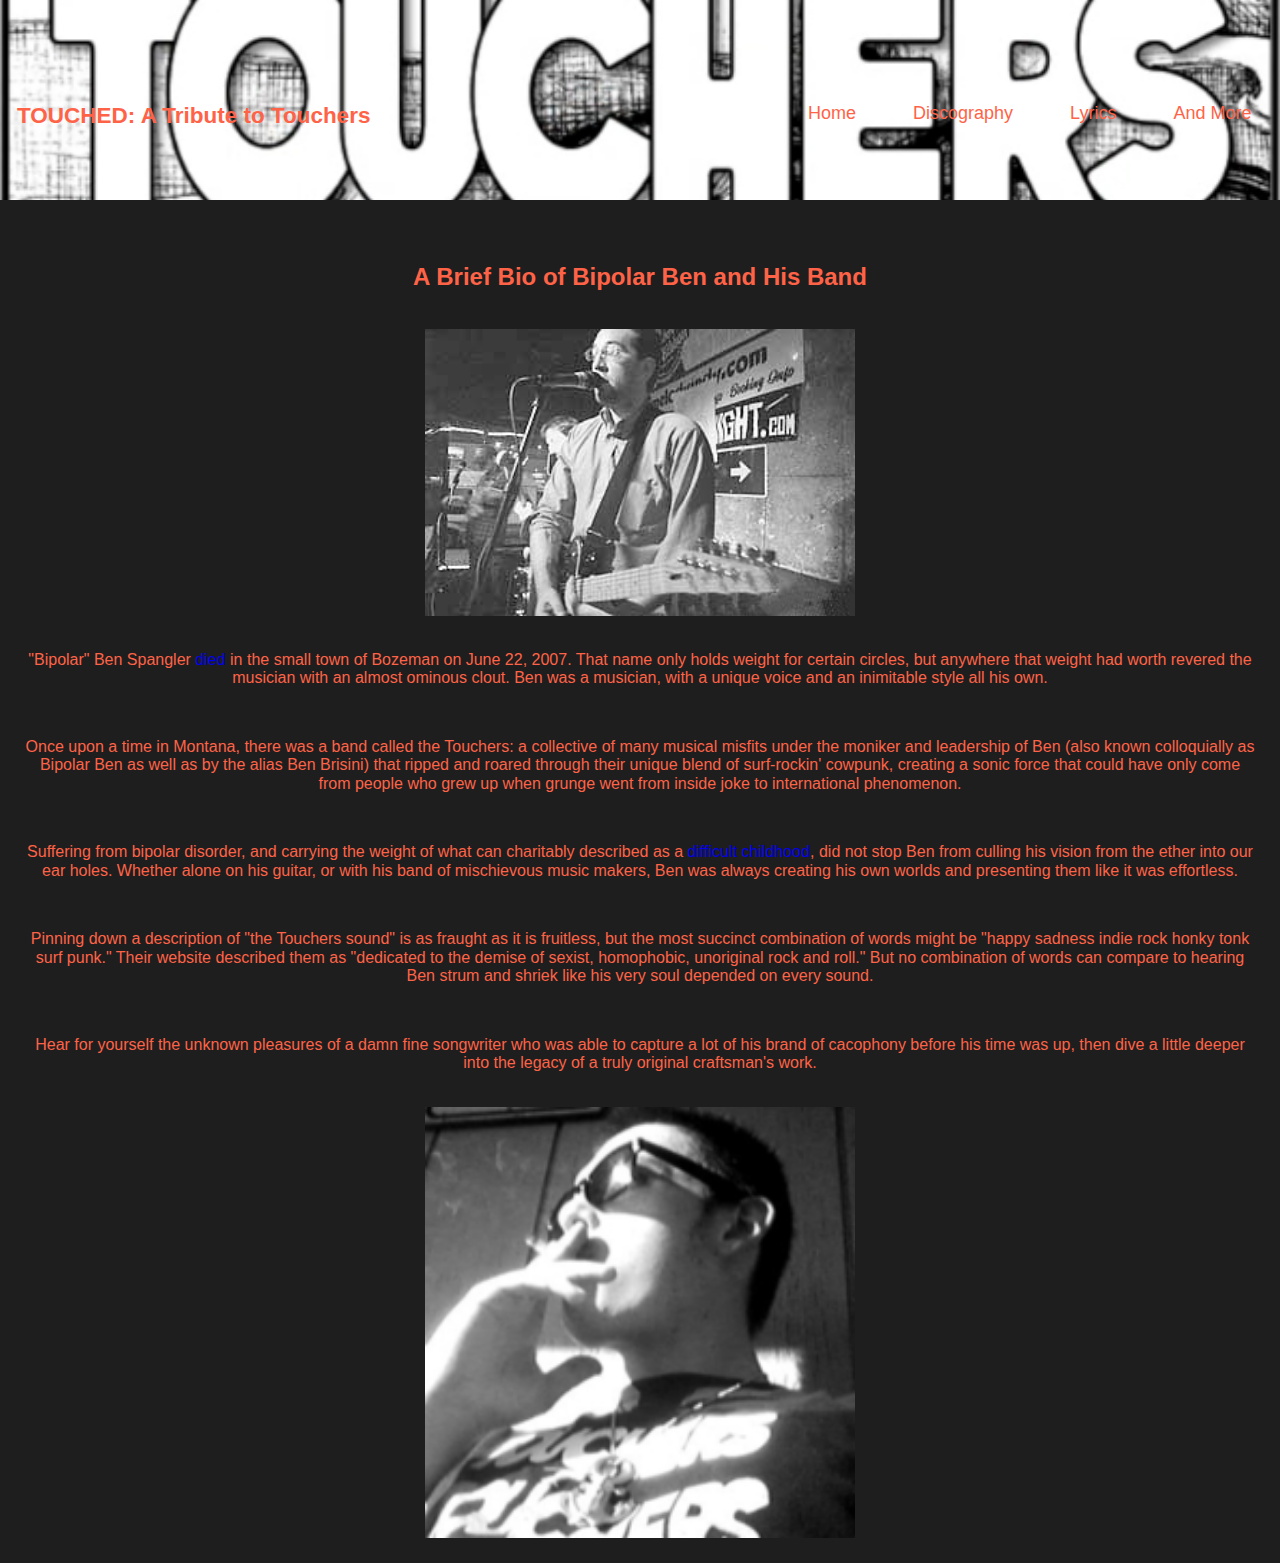
==== index.html @ 3c3c13c0 "updated article links in bio" ====
<!DOCTYPE html>

<html>
    <head>
        <title>Touched: A Tribute to the Touchers</title>
        <link rel="stylesheet" href="styles.css">
        <link rel="stylesheet" href="normalize.css">
        <meta charset="UTF-8">
        <meta name="viewport" content="width=device-width, initial-scale=1.0">
    </head>

    <body>
        <div class="container">
            <header class="main-header">
                <ul class="nav">
                    <li>TOUCHED: A Tribute to Touchers</li>
                    <li><a href="index.html" class="nav-link">Home</a></li>
                    <li><a href="discography.html" class="nav-link">Discography</a></li>
                    <li><a href="lyrics.html" class="nav-link">Lyrics</a></li>
                    <li><a href="more.html" class="nav-link">And More</a></li>
                </ul>
            </header>

            <main class="main-content">
                <br>
                <h2>A Brief Bio of Bipolar Ben and His Band</h2>
                <br>
                <img src="images/ben.jpeg" alt="Ben Spangler playing live" class="center">
                <br>
                <p>
                    "Bipolar" Ben Spangler <a href="http://www.mydeathspace.com/article/2008/03/21/Ben_Spangler_aka_Bi_Polar_Ben_(32)_died_from_a_drug_overdose">died</a> in the small town of Bozeman on June 22, 2007. That name only holds weight for certain circles, but anywhere that weight had worth revered the musician with an almost ominous clout. Ben was a musician, with a unique voice and an inimitable style all his own.
                </p>
                <br>
                <p>
                    Once upon a time in Montana, there was a band called the Touchers: a collective of many musical misfits under the moniker and leadership of Ben (also known colloquially as Bipolar Ben as well as by the alias Ben Brisini) that ripped and roared through their unique blend of surf-rockin' cowpunk, creating a sonic force that could have only come from people who grew up when grunge went from inside joke to international phenomenon. 
                </p>
                <br>
                <p>
                    Suffering from bipolar disorder, and carrying the weight of what can charitably described as a <a href="https://www.newsreview.com/chico/touch-me-im-sick/content?oid=312486">difficult childhood</a>, did not stop Ben from culling his vision from the ether into our ear holes. Whether alone on his guitar, or with his band of mischievous music makers, Ben was always creating his own worlds and presenting them like it was effortless.
                </p>
                <br>
                <p>
                    Pinning down a description of "the Touchers sound" is as fraught as it is fruitless, but the most succinct combination of words might be "happy sadness indie rock honky tonk surf punk." Their website described them as "dedicated to the demise of sexist, homophobic, unoriginal rock and roll." But no combination of words can compare to hearing Ben strum and shriek like his very soul depended on every sound.
                </p>
                <br>
                <p>
                    <a href="https://open.spotify.com/artist/0s2HkXmgEo28gIdn2Y98VV"></a>Hear for yourself the unknown pleasures of a damn fine songwriter who was able to capture a lot of his brand of cacophony before his time was up, then dive a little deeper into the legacy of a truly original craftsman's work.
                </p>
                <br>
                <img src="images/shades-smoke.jpg" alt="Ben Spangler wearing a Touchers t-shirt and shades while smoking" class="center">
            </main>
        </div>

    </body>
</html>
---- styles.css ----
/* ---------- 
* Basic CSS *
---------- */

* {
    box-sizing: border-box;
}

a {
  text-decoration: none;
}

body {
    background-color: #1e1e1e;
    font-family: Lato, Tahoma, Trebuchet MS, Geneva, Verdana, sans-serif;
    color: tomato;
    margin: 0;
}

h2 {
  text-align: center;
}

h3 {
  text-align: center;
}

li {
  list-style-type: none;
  margin: 0 2%;
}

nav {
    width: 100%;
    height: 75px;
    background-color: whitesmoke;
    font-size: 1.5;
}

ul {
    margin: 0;
    padding: 0;
}

ul li {
    list-style: none;
    display: inline-block;
    margin: 0;
}

ul li a {
    display: block;
    text-decoration: none;
    color: #1e1e1e;
    padding: 0 15px;
}

ul li a:hover {
    color: tomato;
}

/* ----------
* Specific Styles *
---------- */
  
.albums {
    display: grid;
    grid-gap: 15px;
    grid-template-columns: repeat(auto-fit, minmax(300px, 300px));
    padding: 5px;
    margin: 5px;
    justify-content: space-around;
}

.albums > div {
  align-self: center;
  justify-self: center;
}

.band-logo {
  position: relative;
  float: center;
  display: block;
  padding: 30px;
  margin: 15px;
}

.center {
  display: block;
  margin-left: auto;
  margin-right: auto;
  width: 35%;
}

.logo-center {
  display: block;
  margin-left: auto;
  margin-right: auto;
  width: 70%;
}

.main-content {
  justify-content: center;
  margin: 25px;
  text-align: center;
}

.main-header {
  padding-top: 2em;
  height: auto;
  display: flex;
  align-items: center;
  background-image: url("images/logo.png");
  background-position: center;
  background-size: 100% auto;
}

.nav {
  width: 100%;
  display: flex;
  color: tomato;
  font-size: 1.125rem;
  text-align: center;
  flex-direction: column;
}

.nav a {
  display: block;
  color: tomato;
  border-bottom: 1px solid rgba(0, 0, 0, 0.2);
}
.nav li:first-child {
  font-size: 1.25em;
  font-weight: bold;
  text-align: center;
}

.nav a:hover {
  color: #0b0b0b;
  border-bottom-color: tomato;
}

.main-nav {
    list-style-type: none;
}

.navbar {
    font-size: 16px;
    border: 1px solid rgba(0, 0, 0, 0.2);
    padding-bottom: 10px;
}

.nav-link {
    text-decoration: none;
}

/* ----------
Media Queries
---------- */
  
@media (min-width: 769px) {

  .main-header {
    height: 200px;
    justify-content: flex-end;
  }
  .nav {
    margin-top: 0;
    flex-direction: row;
    justify-content: space-between;
  }
  .nav a {
    border-bottom-color: transparent;
  }

  .nav li:first-child {
    margin-right: auto;
  }
}


@media (min-width: 1025px) {
  .main-header {
    flex-direction: row;
  }
  .nav {
    margin-top: 0;
    align-self: center;
  }
  .nav li {
    margin-left: .75em;
    margin-right: .75em;
  }

}
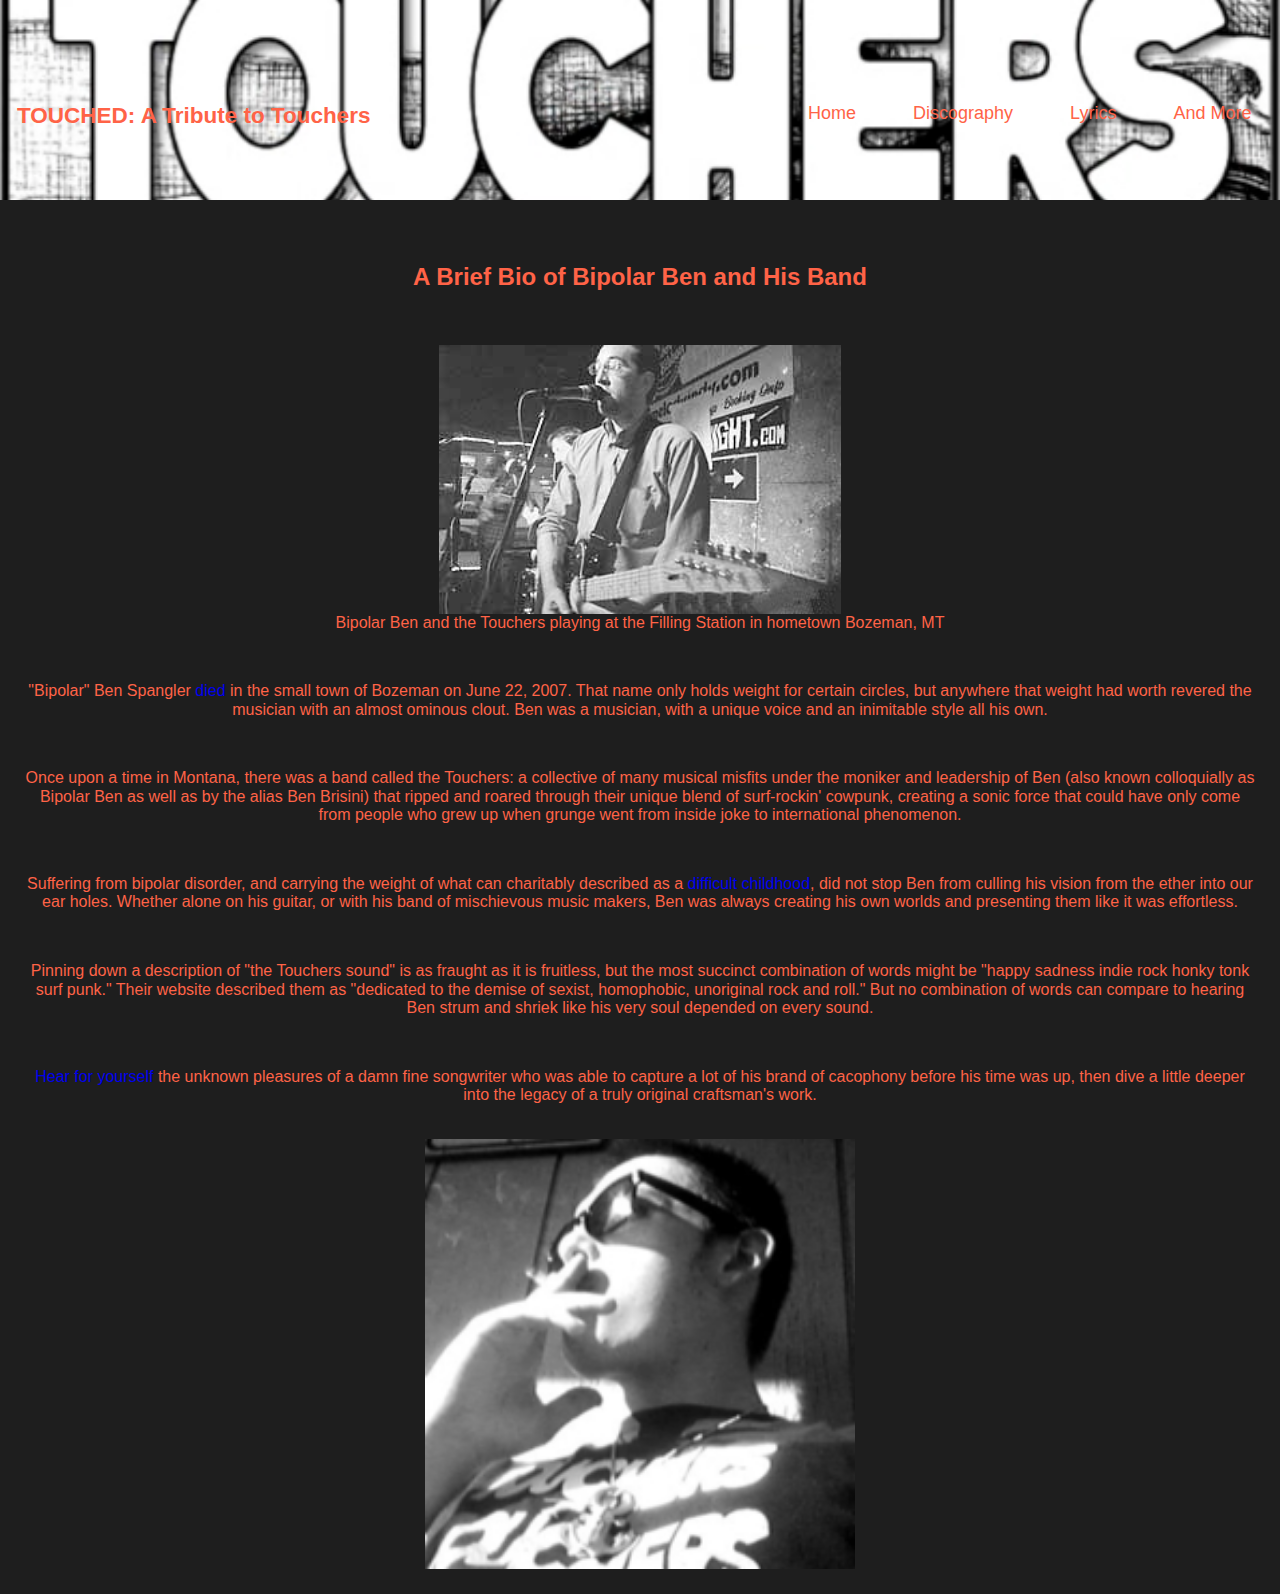
==== commit 95c932db: "added first caption - testing" ====
--- a/index.html
+++ b/index.html
@@ -25,10 +25,13 @@
                 <br>
                 <h2>A Brief Bio of Bipolar Ben and His Band</h2>
                 <br>
-                <img src="images/ben.jpeg" alt="Ben Spangler playing live" class="center">
+                <figure>
+                    <img src="images/ben.jpeg" alt="Ben Spangler playing live" class="center">
+                    <figcaption>Bipolar Ben and the Touchers playing at the Filling Station in hometown Bozeman, MT</figcaption>
+                </figure>
                 <br>
                 <p>
-                    "Bipolar" Ben Spangler <a href="http://www.mydeathspace.com/article/2008/03/21/Ben_Spangler_aka_Bi_Polar_Ben_(32)_died_from_a_drug_overdose">died</a> in the small town of Bozeman on June 22, 2007. That name only holds weight for certain circles, but anywhere that weight had worth revered the musician with an almost ominous clout. Ben was a musician, with a unique voice and an inimitable style all his own.
+                    "Bipolar" Ben Spangler <a href="http://www.mydeathspace.com/article/2008/03/21/Ben_Spangler_aka_Bi_Polar_Ben_(32)_died_from_a_drug_overdose" target="_blank">died</a> in the small town of Bozeman on June 22, 2007. That name only holds weight for certain circles, but anywhere that weight had worth revered the musician with an almost ominous clout. Ben was a musician, with a unique voice and an inimitable style all his own.
                 </p>
                 <br>
                 <p>
@@ -36,7 +39,7 @@
                 </p>
                 <br>
                 <p>
-                    Suffering from bipolar disorder, and carrying the weight of what can charitably described as a <a href="https://www.newsreview.com/chico/touch-me-im-sick/content?oid=312486">difficult childhood</a>, did not stop Ben from culling his vision from the ether into our ear holes. Whether alone on his guitar, or with his band of mischievous music makers, Ben was always creating his own worlds and presenting them like it was effortless.
+                    Suffering from bipolar disorder, and carrying the weight of what can charitably described as a <a href="https://www.newsreview.com/chico/touch-me-im-sick/content?oid=312486" target="_blank">difficult childhood</a>, did not stop Ben from culling his vision from the ether into our ear holes. Whether alone on his guitar, or with his band of mischievous music makers, Ben was always creating his own worlds and presenting them like it was effortless.
                 </p>
                 <br>
                 <p>
@@ -44,7 +47,7 @@
                 </p>
                 <br>
                 <p>
-                    <a href="https://open.spotify.com/artist/0s2HkXmgEo28gIdn2Y98VV"></a>Hear for yourself the unknown pleasures of a damn fine songwriter who was able to capture a lot of his brand of cacophony before his time was up, then dive a little deeper into the legacy of a truly original craftsman's work.
+                    <a href="https://open.spotify.com/artist/0s2HkXmgEo28gIdn2Y98VV" target="_blank">Hear for yourself</a> the unknown pleasures of a damn fine songwriter who was able to capture a lot of his brand of cacophony before his time was up, then dive a little deeper into the legacy of a truly original craftsman's work.
                 </p>
                 <br>
                 <img src="images/shades-smoke.jpg" alt="Ben Spangler wearing a Touchers t-shirt and shades while smoking" class="center">
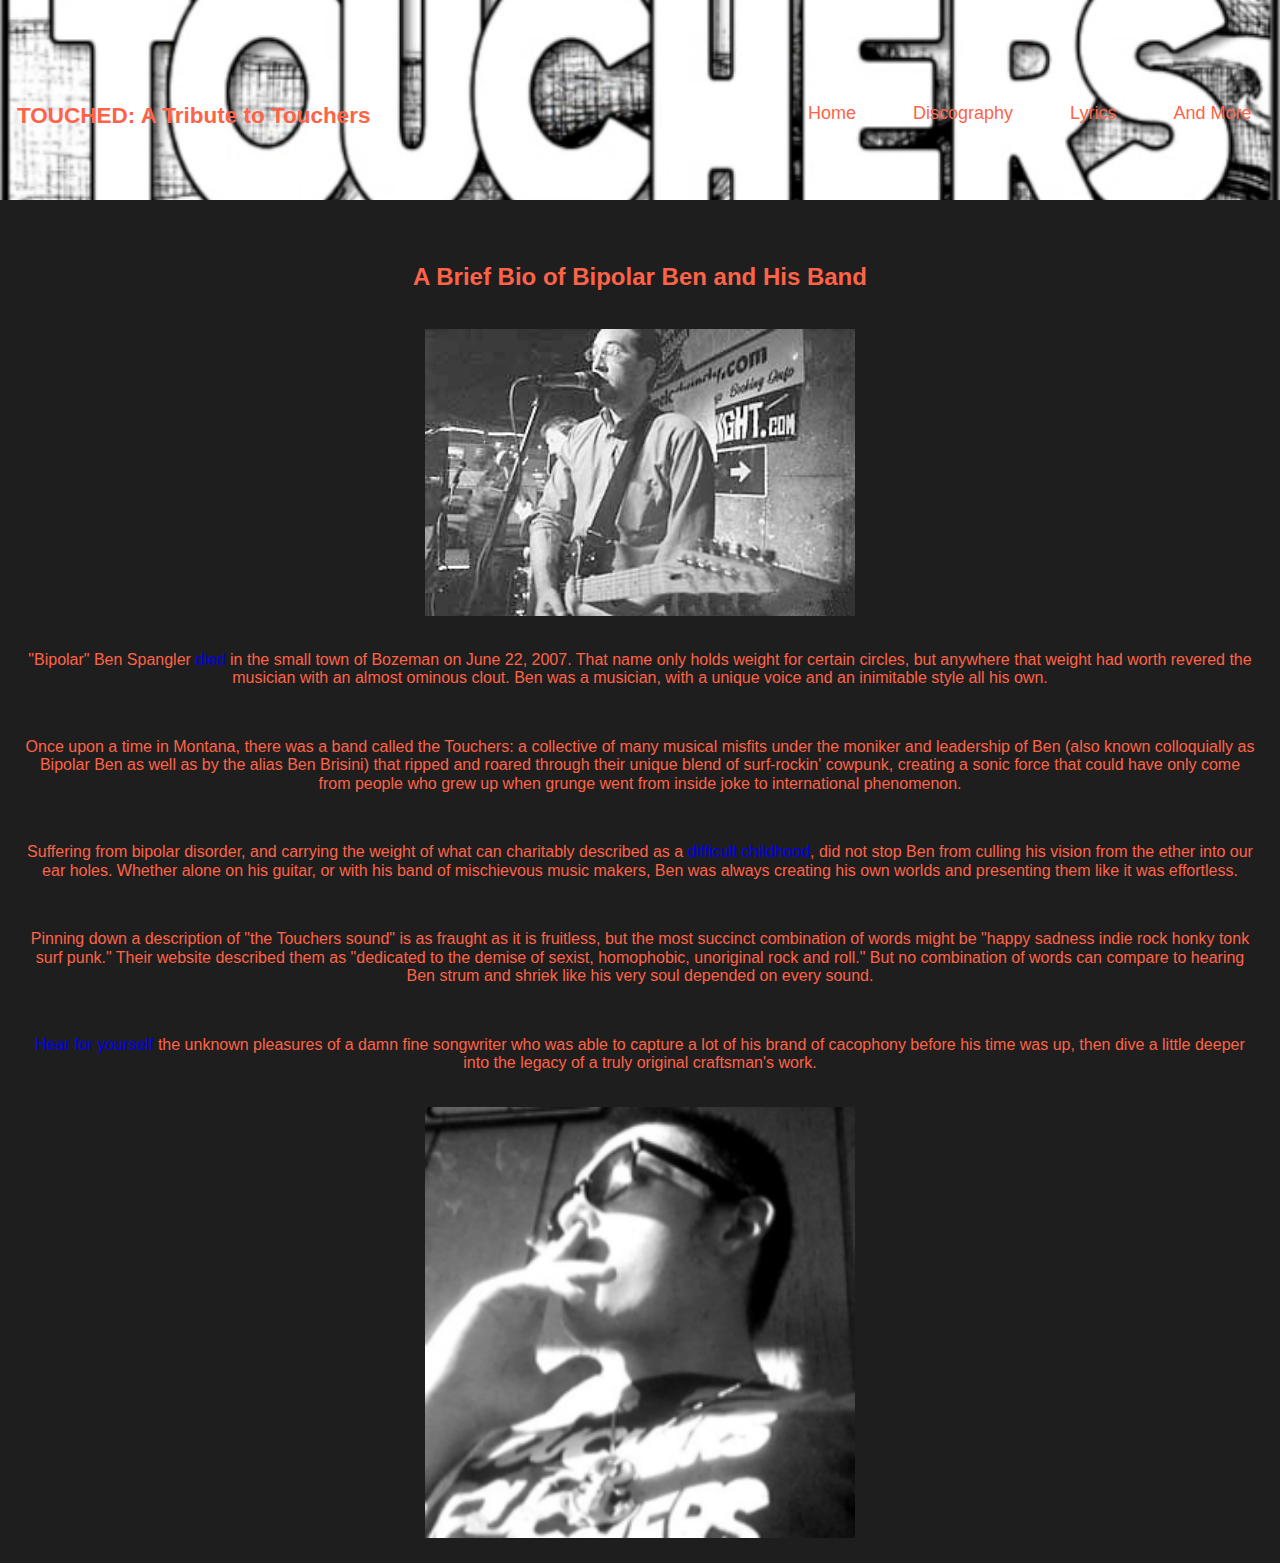
==== commit 9563ff76: "fix" ====
--- a/index.html
+++ b/index.html
@@ -25,10 +25,7 @@
                 <br>
                 <h2>A Brief Bio of Bipolar Ben and His Band</h2>
                 <br>
-                <figure>
-                    <img src="images/ben.jpeg" alt="Ben Spangler playing live" class="center">
-                    <figcaption>Bipolar Ben and the Touchers playing at the Filling Station in hometown Bozeman, MT</figcaption>
-                </figure>
+                <img src="images/ben.jpeg" alt="Ben Spangler playing live" class="center">
                 <br>
                 <p>
                     "Bipolar" Ben Spangler <a href="http://www.mydeathspace.com/article/2008/03/21/Ben_Spangler_aka_Bi_Polar_Ben_(32)_died_from_a_drug_overdose" target="_blank">died</a> in the small town of Bozeman on June 22, 2007. That name only holds weight for certain circles, but anywhere that weight had worth revered the musician with an almost ominous clout. Ben was a musician, with a unique voice and an inimitable style all his own.
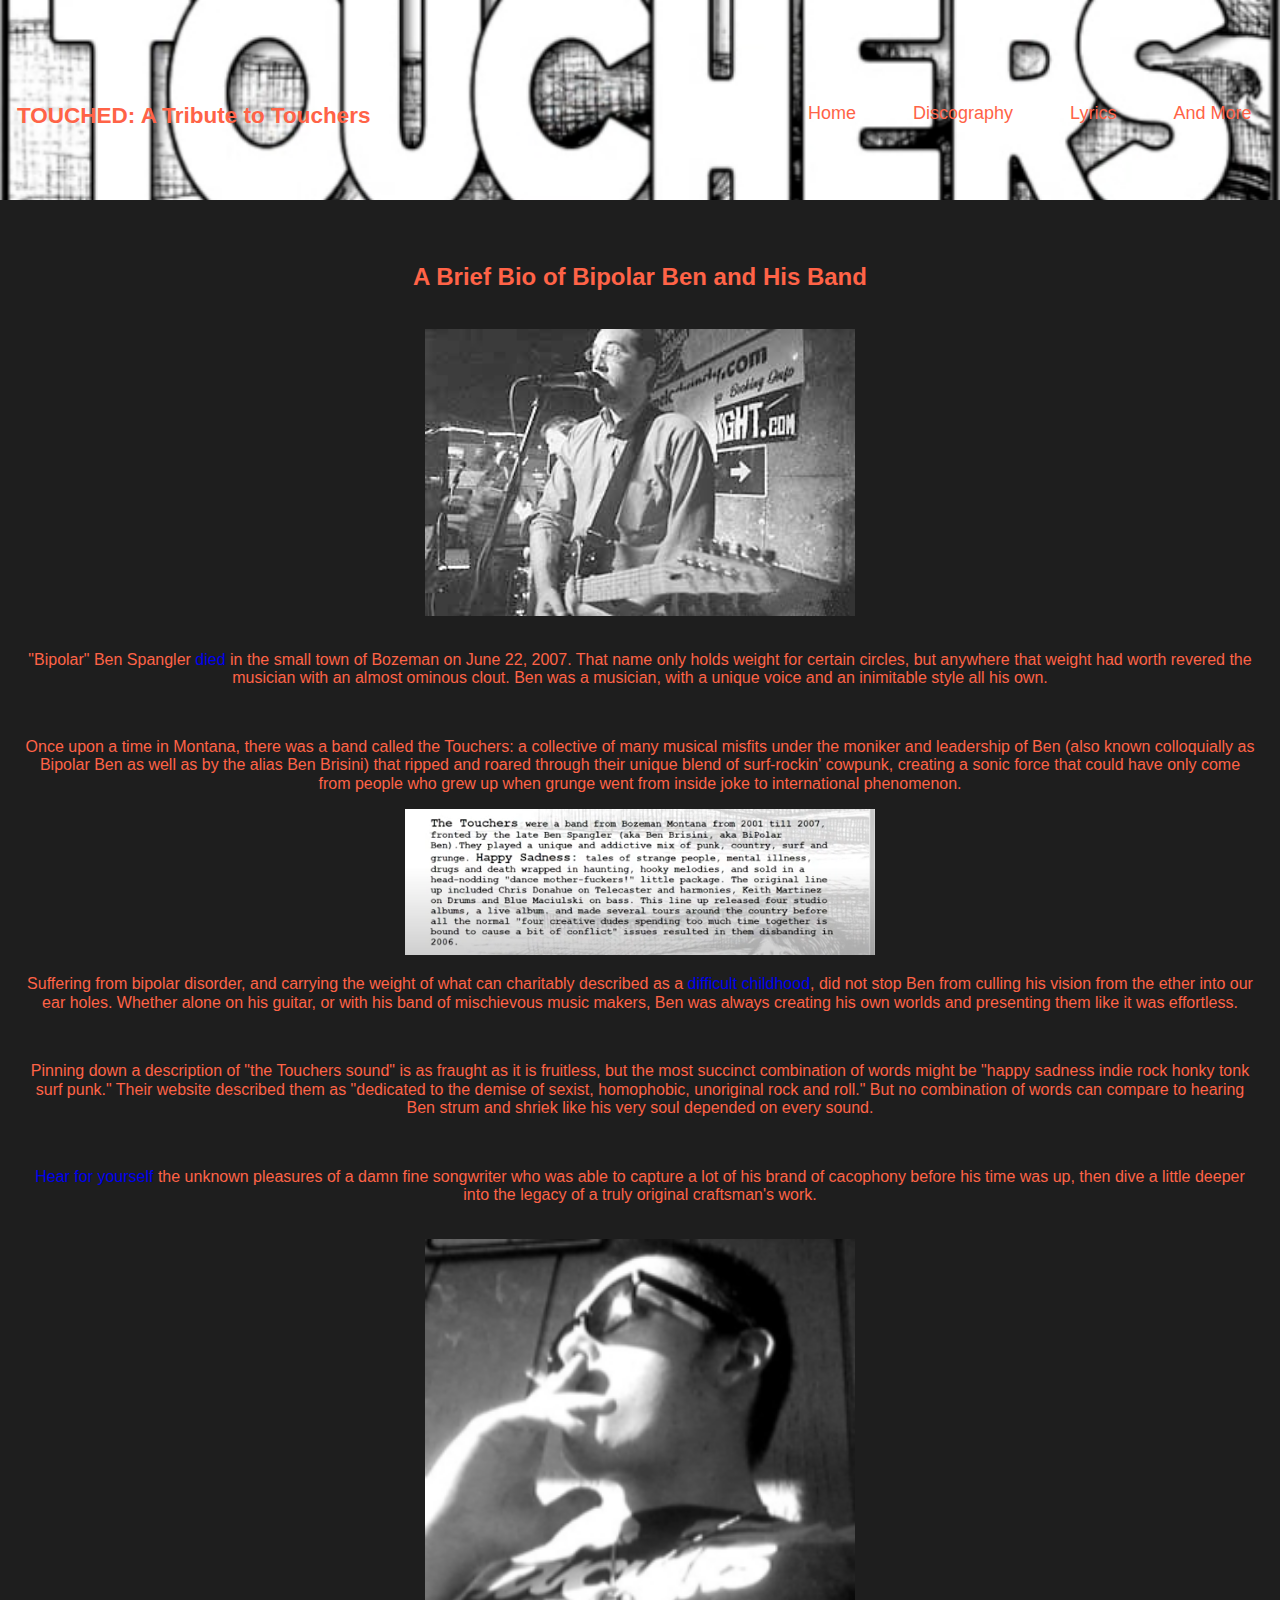
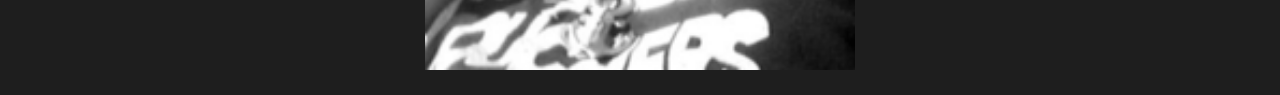
==== commit 8b84de92: "add new image to bio" ====
--- a/index.html
+++ b/index.html
@@ -34,6 +34,7 @@
                 <p>
                     Once upon a time in Montana, there was a band called the Touchers: a collective of many musical misfits under the moniker and leadership of Ben (also known colloquially as Bipolar Ben as well as by the alias Ben Brisini) that ripped and roared through their unique blend of surf-rockin' cowpunk, creating a sonic force that could have only come from people who grew up when grunge went from inside joke to international phenomenon. 
                 </p>
+                <img src="images/bio-screenshot.png" alt="Bio page of the Touchers now-defunct website">
                 <br>
                 <p>
                     Suffering from bipolar disorder, and carrying the weight of what can charitably described as a <a href="https://www.newsreview.com/chico/touch-me-im-sick/content?oid=312486" target="_blank">difficult childhood</a>, did not stop Ben from culling his vision from the ether into our ear holes. Whether alone on his guitar, or with his band of mischievous music makers, Ben was always creating his own worlds and presenting them like it was effortless.
--- a/styles.css
+++ b/styles.css
@@ -17,13 +17,15 @@
     margin: 0;
 }
 
-h2 {
-  text-align: center;
-}
-
+h1,
+h2,
 h3 {
   text-align: center;
 }
+
+/* ---------- 
+* Nav CSS *
+---------- */
 
 li {
   list-style-type: none;
@@ -31,32 +33,70 @@
 }
 
 nav {
-    width: 100%;
-    height: 75px;
-    background-color: whitesmoke;
-    font-size: 1.5;
+  width: 100%;
+  height: 75px;
+  background-color: whitesmoke;
+  font-size: 1.5;
 }
 
 ul {
-    margin: 0;
-    padding: 0;
+  margin: 0;
+  padding: 0;
 }
 
 ul li {
-    list-style: none;
-    display: inline-block;
-    margin: 0;
+  list-style: none;
+  display: inline-block;
+  margin: 0;
 }
 
 ul li a {
-    display: block;
-    text-decoration: none;
-    color: #1e1e1e;
-    padding: 0 15px;
+  display: block;
+  text-decoration: none;
+  color: #1e1e1e;
+  padding: 0 15px;
 }
 
 ul li a:hover {
-    color: tomato;
+  color: tomato;
+}
+
+/* ---------- 
+* Form CSS *
+---------- */
+
+button {
+  padding: 15px 30px 20px 30px;
+  color: tomato;
+  font-size: 15px;
+  text-align: center;
+  font-style: normal;
+  border-radius: 5px;
+  width: 100%;
+  border: 1px solid whitesmoke;
+  border-width: 1px 1px 2px;
+  box-shadow: 0 -1px 0 rgba(255,255,255,0.1) inset;
+  margin-bottom: 10px;
+}
+
+form {
+  max-width: 300px;
+  margin: 10px auto;
+  padding: 10px 25px;
+  background: transparent;
+  border-radius: 10px;
+}
+
+input[type="email"],
+input[type="text"] {
+  border: none;
+  height: auto;
+  margin: 0;
+  padding: 10px;
+  outline: 0;
+  width: 90%;
+  box-shadow: 0 2px 0 rgba(0, 0, 0, 0.4) inset;
+  margin-bottom: 20px;
 }
 
 /* ----------
@@ -99,6 +139,20 @@
   width: 70%;
 }
 
+.lyrics {
+  display: grid;
+  grid-gap: 15px;
+  grid-template-columns: repeat(auto-fit, minmax(300px, 300px));
+  padding: 5px;
+  margin: 5px;
+  justify-content: space-around;
+}
+
+.lyrics > div {
+  align-self: center;
+  justify-self: center;
+}
+
 .main-content {
   justify-content: center;
   margin: 25px;
@@ -178,7 +232,6 @@
   }
 }
 
-
 @media (min-width: 1025px) {
   .main-header {
     flex-direction: row;
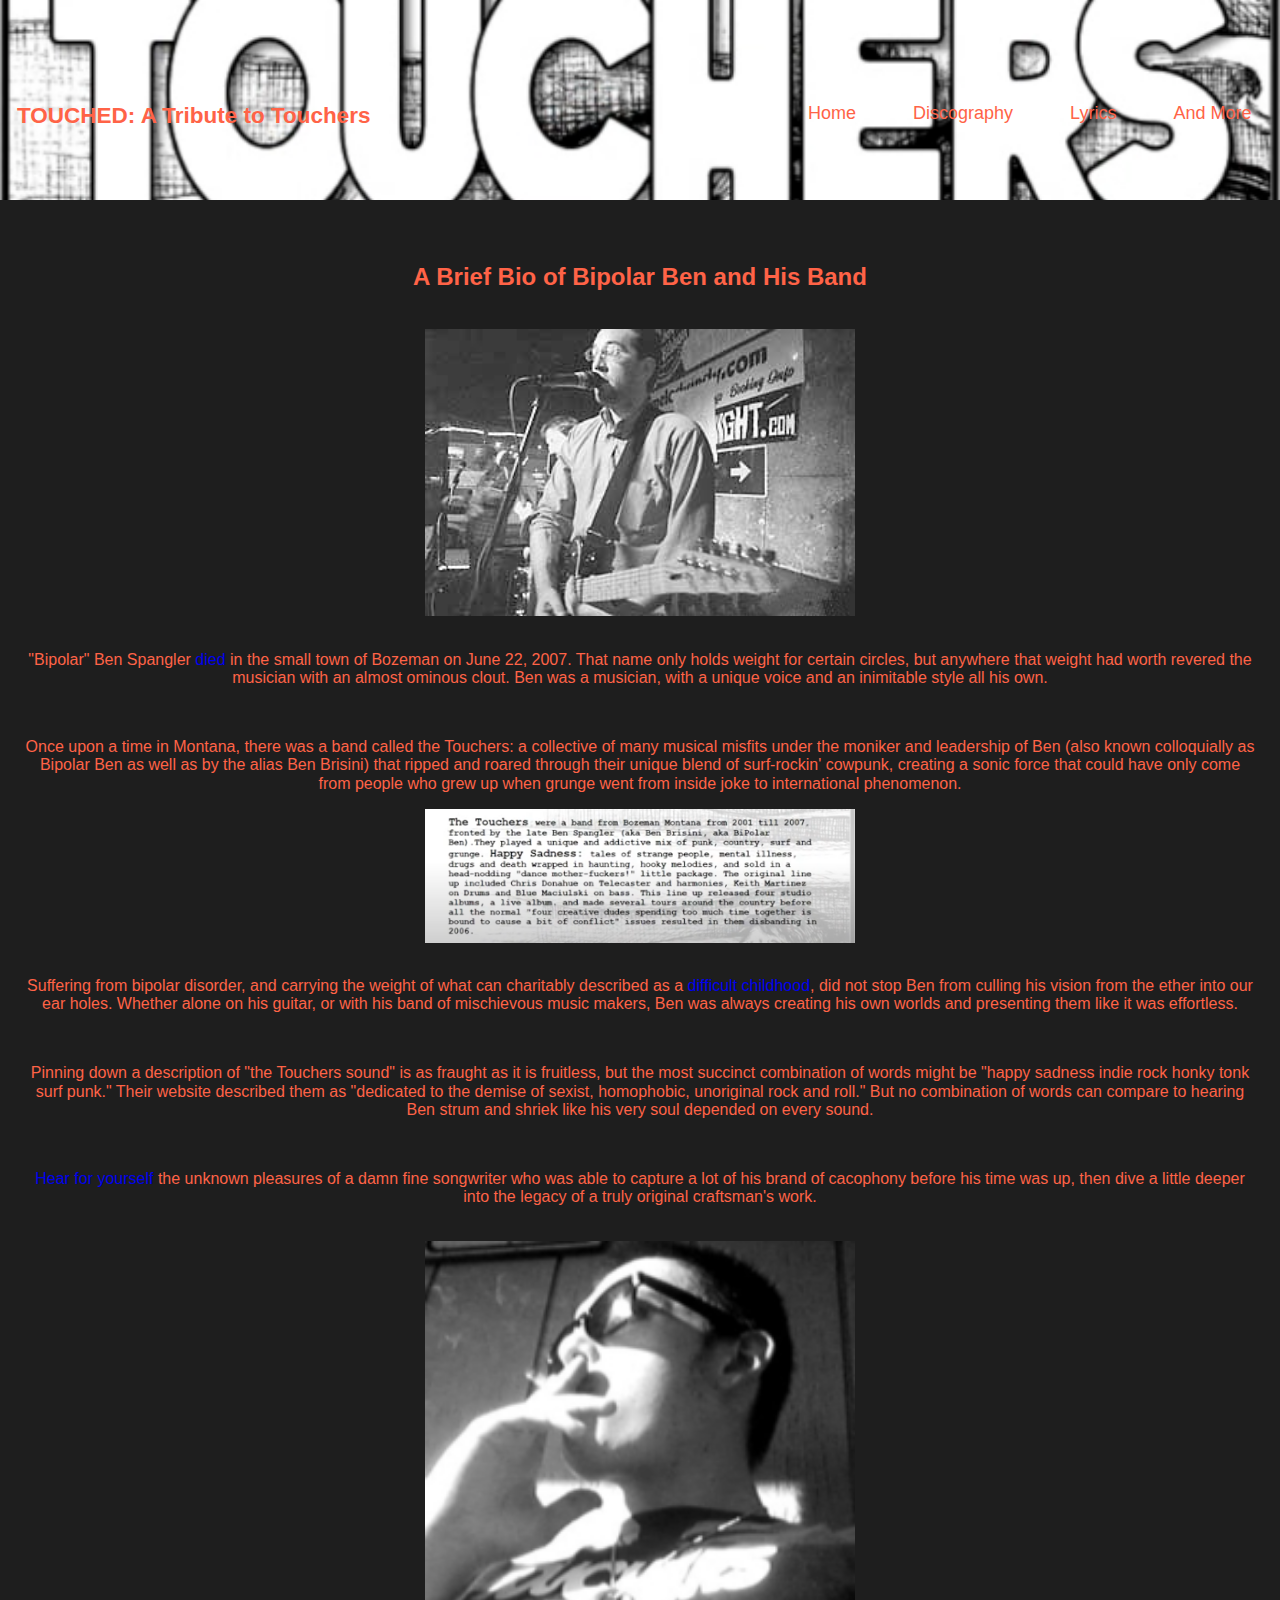
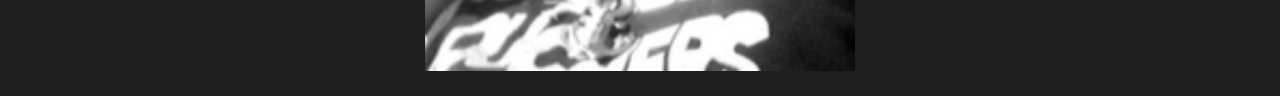
==== commit 1ea3abf9: "centered new image" ====
--- a/index.html
+++ b/index.html
@@ -34,7 +34,7 @@
                 <p>
                     Once upon a time in Montana, there was a band called the Touchers: a collective of many musical misfits under the moniker and leadership of Ben (also known colloquially as Bipolar Ben as well as by the alias Ben Brisini) that ripped and roared through their unique blend of surf-rockin' cowpunk, creating a sonic force that could have only come from people who grew up when grunge went from inside joke to international phenomenon. 
                 </p>
-                <img src="images/bio-screenshot.png" alt="Bio page of the Touchers now-defunct website">
+                <img src="images/bio-screenshot.png" alt="Bio page of the Touchers now-defunct website" class="center">
                 <br>
                 <p>
                     Suffering from bipolar disorder, and carrying the weight of what can charitably described as a <a href="https://www.newsreview.com/chico/touch-me-im-sick/content?oid=312486" target="_blank">difficult childhood</a>, did not stop Ben from culling his vision from the ether into our ear holes. Whether alone on his guitar, or with his band of mischievous music makers, Ben was always creating his own worlds and presenting them like it was effortless.
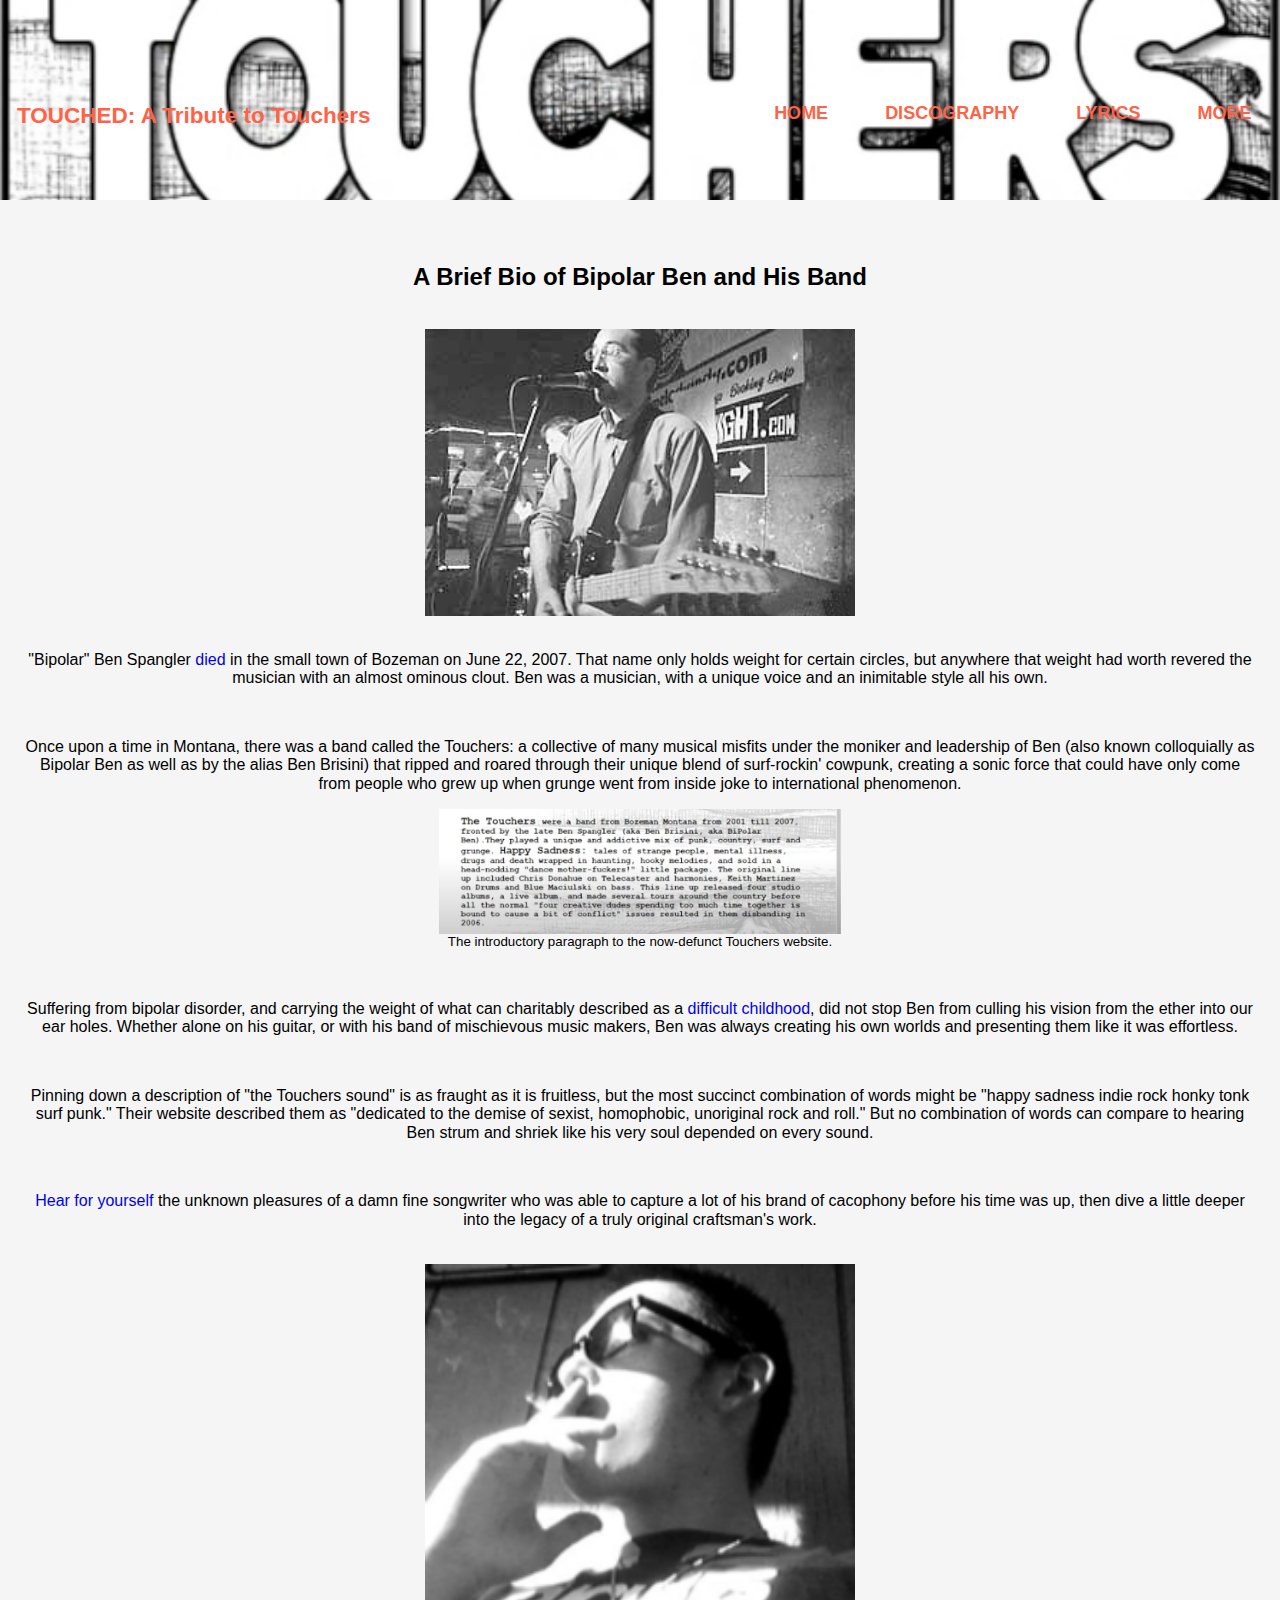
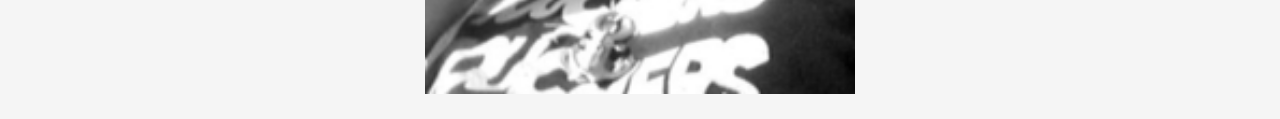
==== commit 26942499: "added more refined stylings for album descriptions and nav menu" ====
--- a/index.html
+++ b/index.html
@@ -14,10 +14,10 @@
             <header class="main-header">
                 <ul class="nav">
                     <li>TOUCHED: A Tribute to Touchers</li>
-                    <li><a href="index.html" class="nav-link">Home</a></li>
-                    <li><a href="discography.html" class="nav-link">Discography</a></li>
-                    <li><a href="lyrics.html" class="nav-link">Lyrics</a></li>
-                    <li><a href="more.html" class="nav-link">And More</a></li>
+                    <li><a href="index.html" class="nav-link"><strong>HOME</strong></a></li>
+                    <li><a href="discography.html" class="nav-link"><strong>DISCOGRAPHY</strong></a></li>
+                    <li><a href="lyrics.html" class="nav-link"><strong>LYRICS</strong></a></li>
+                    <li><a href="more.html" class="nav-link"><strong>MORE</strong></a></li>
                 </ul>
             </header>
 
@@ -34,7 +34,10 @@
                 <p>
                     Once upon a time in Montana, there was a band called the Touchers: a collective of many musical misfits under the moniker and leadership of Ben (also known colloquially as Bipolar Ben as well as by the alias Ben Brisini) that ripped and roared through their unique blend of surf-rockin' cowpunk, creating a sonic force that could have only come from people who grew up when grunge went from inside joke to international phenomenon. 
                 </p>
-                <img src="images/bio-screenshot.png" alt="Bio page of the Touchers now-defunct website" class="center">
+                <figure>
+                    <img src="images/bio-screenshot.png" alt="Bio page of the Touchers now-defunct website" class="center">
+                    <figcaption>The introductory paragraph to the now-defunct Touchers website.</figcaption>
+                </figure>
                 <br>
                 <p>
                     Suffering from bipolar disorder, and carrying the weight of what can charitably described as a <a href="https://www.newsreview.com/chico/touch-me-im-sick/content?oid=312486" target="_blank">difficult childhood</a>, did not stop Ben from culling his vision from the ether into our ear holes. Whether alone on his guitar, or with his band of mischievous music makers, Ben was always creating his own worlds and presenting them like it was effortless.
@@ -53,4 +56,4 @@
         </div>
 
     </body>
-</html>
+</html>--- a/styles.css
+++ b/styles.css
@@ -11,10 +11,15 @@
 }
 
 body {
-    background-color: #1e1e1e;
+    background-color: whitesmoke;
     font-family: Lato, Tahoma, Trebuchet MS, Geneva, Verdana, sans-serif;
-    color: tomato;
+    color:black;
     margin: 0;
+}
+
+
+figcaption {
+  font-size: smaller;
 }
 
 h1,
@@ -22,6 +27,7 @@
 h3 {
   text-align: center;
 }
+
 
 /* ---------- 
 * Nav CSS *
@@ -59,44 +65,6 @@
 
 ul li a:hover {
   color: tomato;
-}
-
-/* ---------- 
-* Form CSS *
----------- */
-
-button {
-  padding: 15px 30px 20px 30px;
-  color: tomato;
-  font-size: 15px;
-  text-align: center;
-  font-style: normal;
-  border-radius: 5px;
-  width: 100%;
-  border: 1px solid whitesmoke;
-  border-width: 1px 1px 2px;
-  box-shadow: 0 -1px 0 rgba(255,255,255,0.1) inset;
-  margin-bottom: 10px;
-}
-
-form {
-  max-width: 300px;
-  margin: 10px auto;
-  padding: 10px 25px;
-  background: transparent;
-  border-radius: 10px;
-}
-
-input[type="email"],
-input[type="text"] {
-  border: none;
-  height: auto;
-  margin: 0;
-  padding: 10px;
-  outline: 0;
-  width: 90%;
-  box-shadow: 0 2px 0 rgba(0, 0, 0, 0.4) inset;
-  margin-bottom: 20px;
 }
 
 /* ----------
@@ -117,6 +85,10 @@
   justify-self: center;
 }
 
+.album-description {
+  text-align: justify;
+}
+
 .band-logo {
   position: relative;
   float: center;
@@ -190,7 +162,7 @@
 }
 
 .nav a:hover {
-  color: #0b0b0b;
+  color:#0b0b0b;
   border-bottom-color: tomato;
 }
 
@@ -213,7 +185,6 @@
 ---------- */
   
 @media (min-width: 769px) {
-
   .main-header {
     height: 200px;
     justify-content: flex-end;
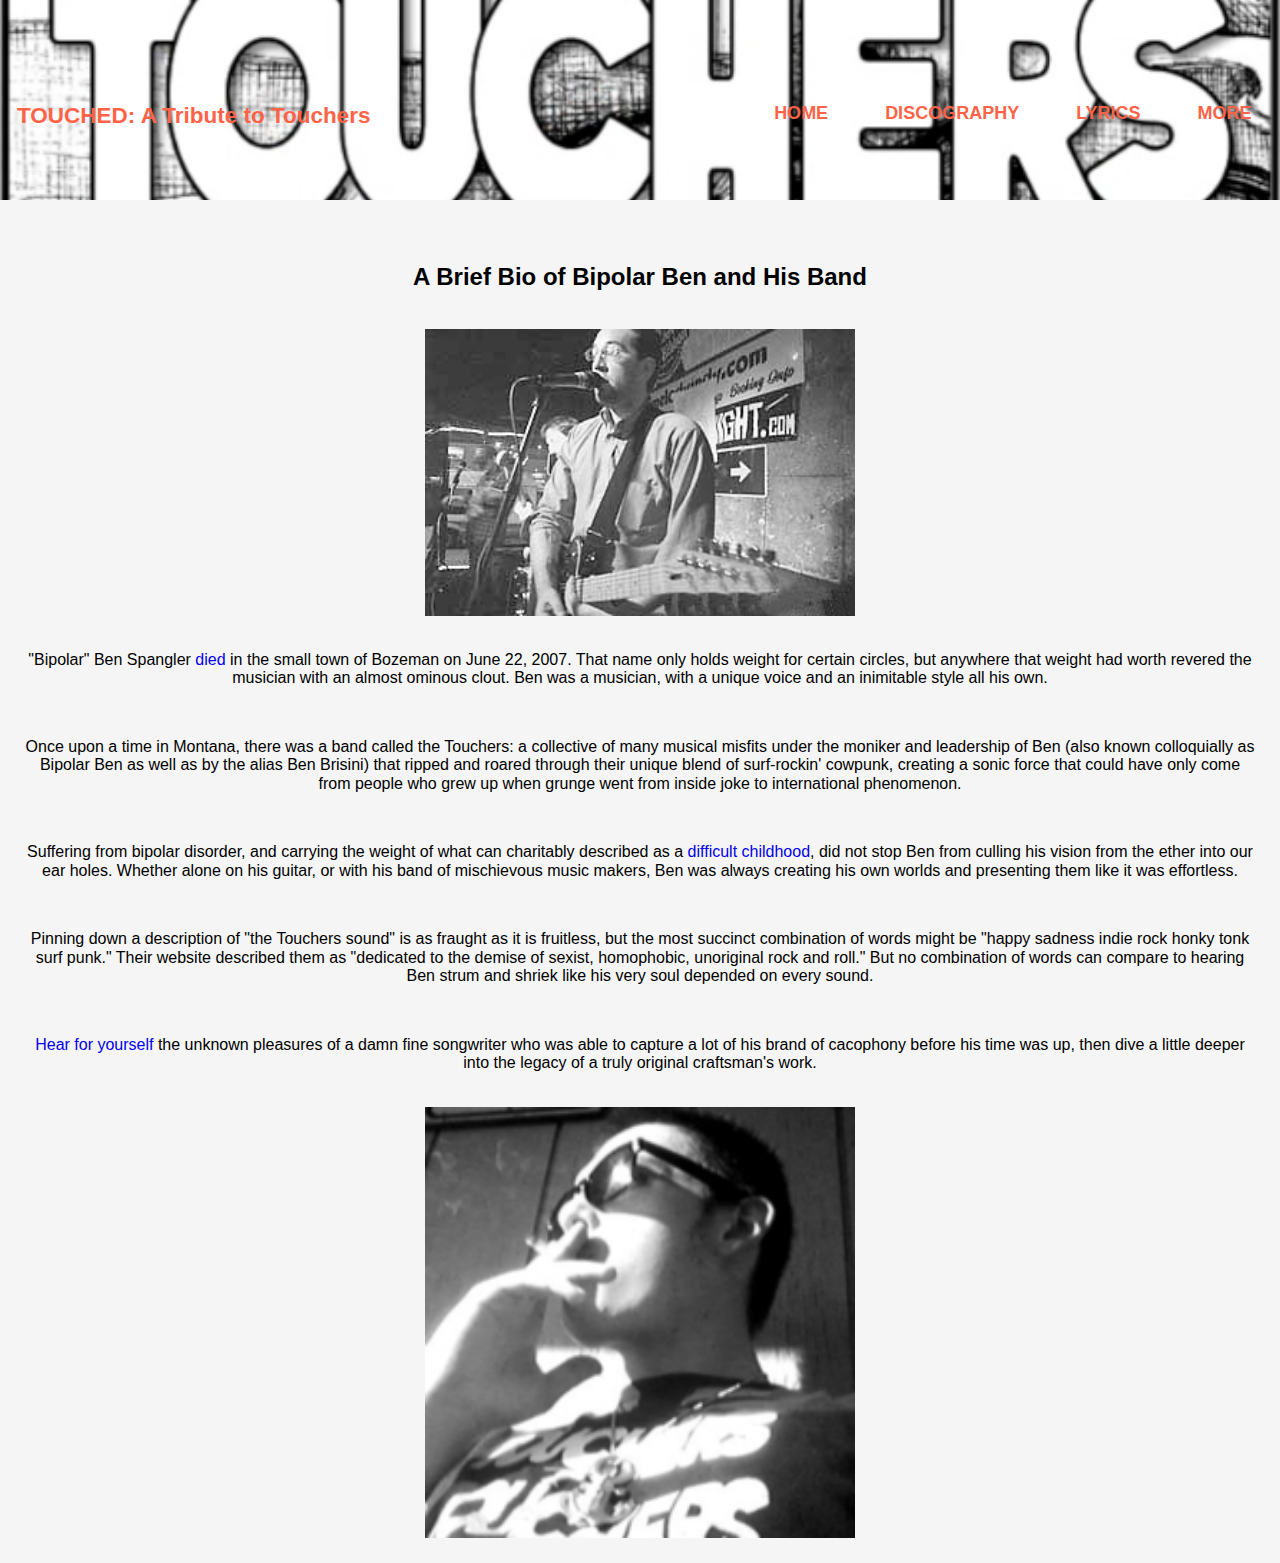
==== commit 06736e68: "updated links, added more to more page and cleaned up markup to remove unnecessary comments" ====
--- a/index.html
+++ b/index.html
@@ -34,10 +34,6 @@
                 <p>
                     Once upon a time in Montana, there was a band called the Touchers: a collective of many musical misfits under the moniker and leadership of Ben (also known colloquially as Bipolar Ben as well as by the alias Ben Brisini) that ripped and roared through their unique blend of surf-rockin' cowpunk, creating a sonic force that could have only come from people who grew up when grunge went from inside joke to international phenomenon. 
                 </p>
-                <figure>
-                    <img src="images/bio-screenshot.png" alt="Bio page of the Touchers now-defunct website" class="center">
-                    <figcaption>The introductory paragraph to the now-defunct Touchers website.</figcaption>
-                </figure>
                 <br>
                 <p>
                     Suffering from bipolar disorder, and carrying the weight of what can charitably described as a <a href="https://www.newsreview.com/chico/touch-me-im-sick/content?oid=312486" target="_blank">difficult childhood</a>, did not stop Ben from culling his vision from the ether into our ear holes. Whether alone on his guitar, or with his band of mischievous music makers, Ben was always creating his own worlds and presenting them like it was effortless.
--- a/styles.css
+++ b/styles.css
@@ -16,7 +16,6 @@
     color:black;
     margin: 0;
 }
-
 
 figcaption {
   font-size: smaller;
@@ -97,6 +96,10 @@
   margin: 15px;
 }
 
+.extra-reading {
+  text-align: center;
+}
+
 .center {
   display: block;
   margin-left: auto;
